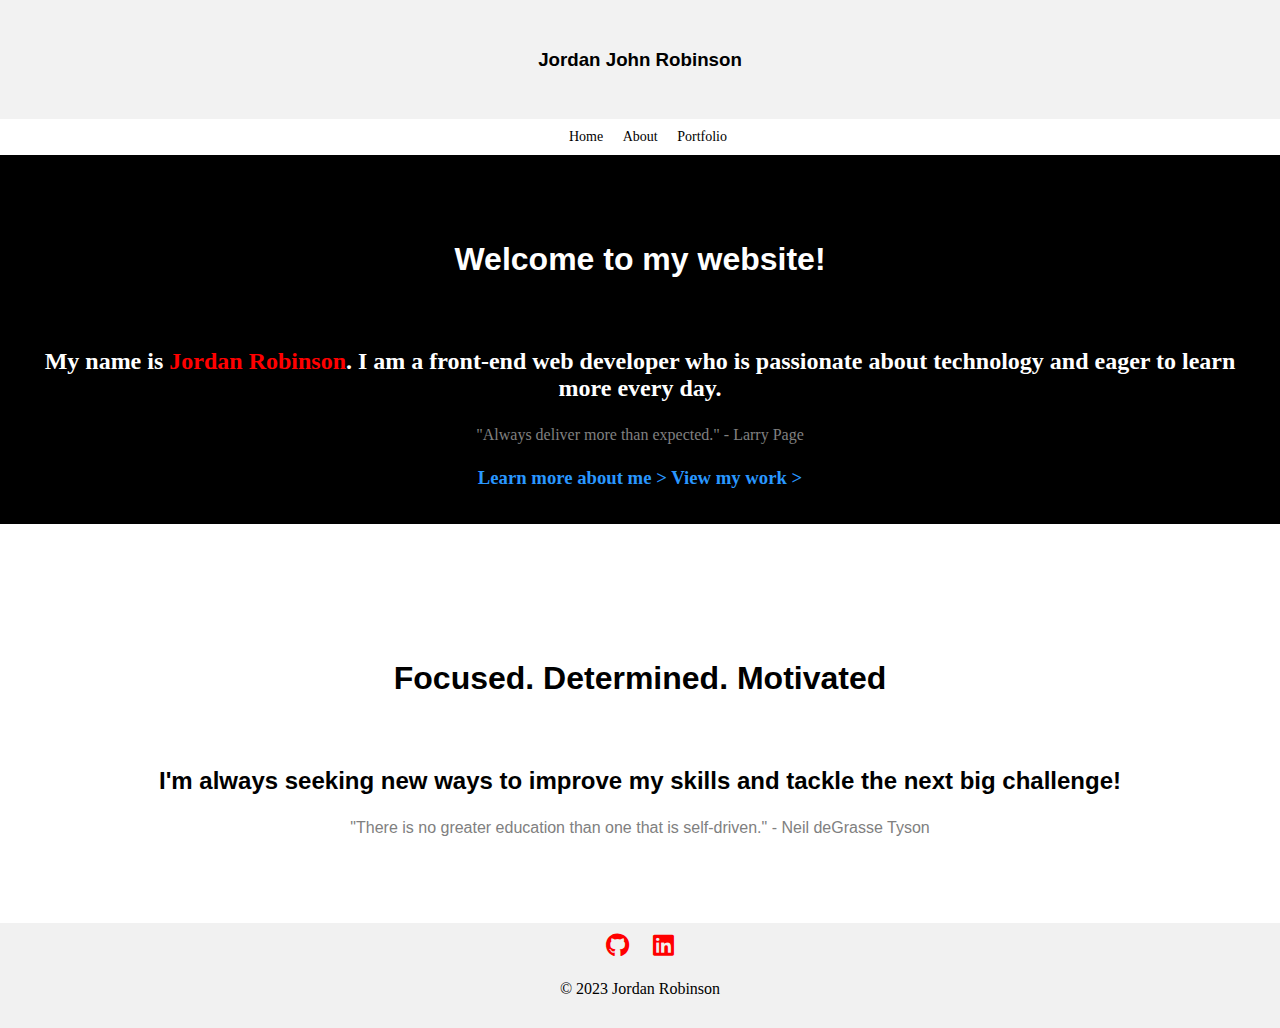
==== index.html @ 820ce332 "worked on main and footer" ====
<!DOCTYPE html>
<html lang="en">
  <head>
    <meta charset="UTF-8" />
    <meta name="viewport" content="width=device-width, initial-scale=1.0" />
    <title>Jordan Robinson's Personal Website</title>
    <!-- Links html to CSS -->
    <link rel="stylesheet" href="styles.css" />
    <!-- Links to js file -->
    <script src="javascript.js"></script>
    <!-- links for github and linkedin -->
    <link
      rel="stylesheet"
      href="https://cdnjs.cloudflare.com/ajax/libs/font-awesome/6.0.0-beta3/css/all.min.css"
    />
  </head>
  <body>
    <div class="top-container">
      <h3>Jordan John Robinson</h3>
    </div>
    <div class="header" id="myHeader">
      <nav class="links">
        <a class="active" href="index.html">Home</a>
        <a href="about.html">About</a>
        <a href="portfolio.html">Portfolio</a>
      </nav>
    </div>
    <main class="content">
      <h1 class="welcome">Welcome to my website!</h1>
      <h2>
        My name is <span class="myname">Jordan Robinson</span>. I am a front-end
        web developer who is passionate about technology and eager to learn more
        every day.
      </h2>
      <p class="quote">"Always deliver more than expected." - Larry Page</p>
      <h3 class="info">
        <a href="about.html">Learn more about me > </a>
        <a href="portfolio.html">View my work ></a>
      </h3>
    </main>
    <div class="secondary">
      <h1 class="goals">Focused. Determined. Motivated</h1>
      <h2>
        I'm always seeking new ways to improve my skills and tackle the next big
        challenge!
      </h2>
      <p class="quote">
        "There is no greater education than one that is self-driven." - Neil
        deGrasse Tyson
      </p>
    </div>

    <div class="footer">
      <div class="social-icons">
        <a href="https://github.com/jrdnrbnsnn" target="_blank"
          ><i class="fab fa-github"></i
        ></a>
        <a
          href="https://www.linkedin.com/in/jordan-robinson-a3a19428a/"
          target="_blank"
          ><i class="fab fa-linkedin"></i
        ></a>
      </div>
      <p>&copy; 2023 Jordan Robinson</p>
    </div>
  </body>
</html>
---- styles.css ----
body {
  margin: 0;
  color: white;
}

.top-container {
  background-color: hsl(0, 0%, 95%);
  padding: 30px;
  text-align: center;
  color: black;
  font-family: sans-serif;
}

.footer {
  box-sizing: border-box;
  width: 100%;
  background-color: #f1f1f1;
  color: black;
  text-align: center;
  padding: 10px 16px; /* Adjusted padding values */
  /* Remove position: fixed; */
}

/* Style the header */
.header {
  padding: 10px 16px;
  background: white;
  color: black; /* Adjusted text color */
  font-size: 14px;
  transition: background-color 0.3s ease; /* Add transition for smooth color change */
}

/* The fixed class is added to the header with JS when it reaches its scroll position */
.header.fixed {
  background: black;
  color: white; /* Adjusted text color */
  position: fixed;
  top: 0;
  width: 100%;
  transition: background-color 0.3s ease; /* Add transition for smooth color change */
}

/* Page content */
.content {
  padding: 16px;
  margin-bottom: 50px;
  text-align: center;
  background-color: black;
}

.content .info a {
  text-decoration: none;
  color: #2997ff;
}

.content .info a:hover {
  text-decoration: underline;
}

/* Center-align the links */
.links {
  text-align: center;
}

.links a:hover {
  text-decoration: underline;
}

/* Style the links and adjust text color */
.links a {
  text-decoration: none;
  color: black;
  padding-left: 16px;
  transition: color 0.3s ease; /* Add transition for smooth color change */
}

/* Style the links when fixed */
.links.fixed a {
  color: white; /* Adjusted text color */
}

p {
  font-size: 16px;
  line-height: 26px;
  word-wrap: break-word;
  overflow-wrap: break-word;
  hyphens: auto;
}

.content .welcome {
  font-family: sans-serif;
  text-align: center;
  padding: 50px;
  margin: 20px;
}

.content .myname {
  color: red;
}

.content .quote {
  text-align: center;
  color: grey;
}

.secondary .quote {
  text-align: center;
  color: grey;
}

.secondary {
  background-color: white;
  color: black;
  padding: 16px;
  margin-bottom: 50px;
  font-family: sans-serif;
  text-align: center;
}

.secondary .goals {
  font-family: sans-serif;
  text-align: center;
  padding: 50px;
  margin: 20px;
}

.social-icons a {
  color: red;
  font-size: 24px;
  margin: 0 10px;
  text-decoration: none;
}

.social-icons a:hover {
  color: #0077B5; /* Change color on hover (LinkedIn) */
}
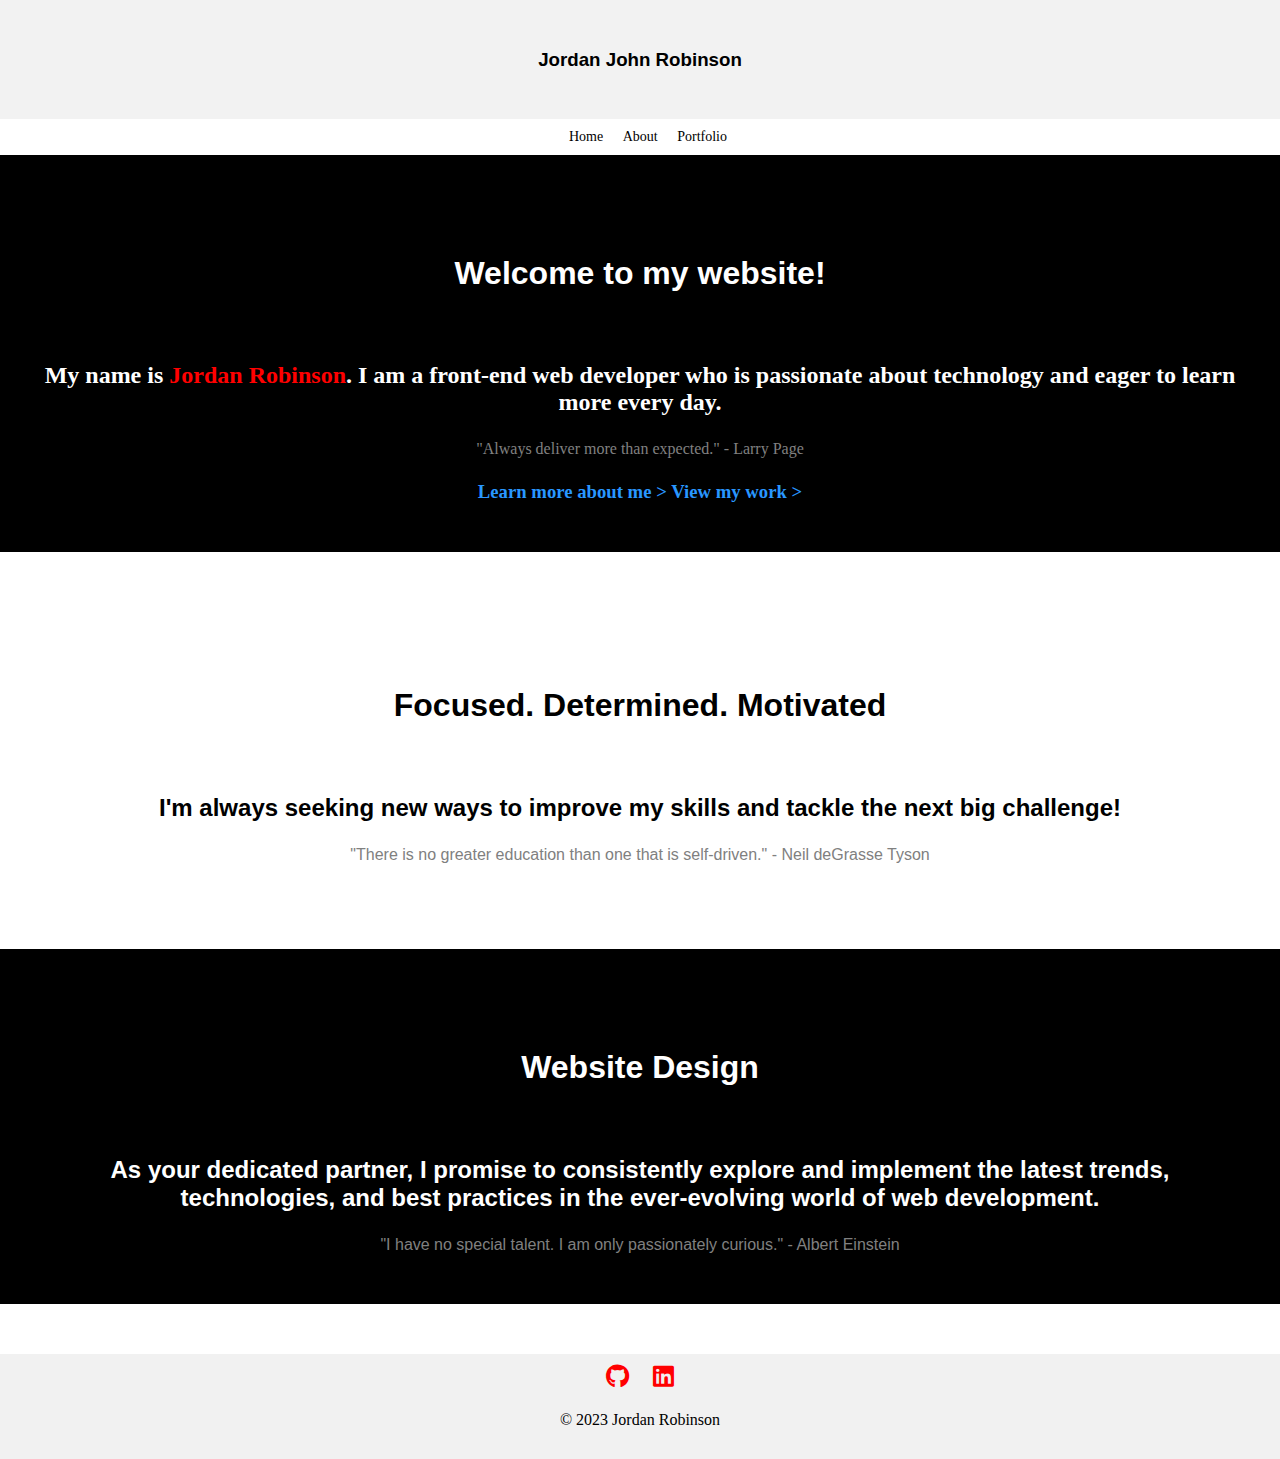
==== commit 707f55e3: "added about and portfolio" ====
--- a/index.html
+++ b/index.html
@@ -49,7 +49,18 @@
         deGrasse Tyson
       </p>
     </div>
-
+    <div class="tertiary">
+      <h1 class="customer">Website Design</h1>
+      <h2>
+        As your dedicated partner, I promise to consistently explore and
+        implement the latest trends, technologies, and best practices in the
+        ever-evolving world of web development.
+      </h2>
+      <p class="quote">
+        "I have no special talent. I am only passionately curious." - Albert
+        Einstein
+      </p>
+    </div>
     <div class="footer">
       <div class="social-icons">
         <a href="https://github.com/jrdnrbnsnn" target="_blank"
--- a/styles.css
+++ b/styles.css
@@ -1,3 +1,4 @@
+/* Reset some default browser styles */
 body {
   margin: 0;
   color: white;
@@ -24,7 +25,7 @@
 /* Style the header */
 .header {
   padding: 10px 16px;
-  background: white;
+  background: transparent;
   color: black; /* Adjusted text color */
   font-size: 14px;
   transition: background-color 0.3s ease; /* Add transition for smooth color change */
@@ -42,7 +43,7 @@
 
 /* Page content */
 .content {
-  padding: 16px;
+  padding: 30px;
   margin-bottom: 50px;
   text-align: center;
   background-color: black;
@@ -111,7 +112,7 @@
 .secondary {
   background-color: white;
   color: black;
-  padding: 16px;
+  padding: 15px;
   margin-bottom: 50px;
   font-family: sans-serif;
   text-align: center;
@@ -124,6 +125,53 @@
   margin: 20px;
 }
 
+.secondary .portfolio {
+  font-family: sans-serif;
+  text-align: center;
+  padding: 50px;
+  margin: 20px;
+  flex: left;
+}
+.secondary-flex-container {
+  display: flex;
+  flex-wrap: wrap;
+  background-color: white;
+  color: black;
+  padding: 15px;
+  margin-bottom: 50px;
+  font-family: sans-serif;
+  text-align: center;
+  justify-content: space-around;
+}
+
+.secondary-flex-container .goals {
+  font-family: sans-serif;
+  text-align: center;
+  padding: 50px;
+  margin: 20px;
+}
+
+.tertiary {
+  background-color: black;
+  color: white;
+  padding: 30px;
+  margin-bottom: 50px;
+  font-family: sans-serif;
+  text-align: center;
+}
+
+.tertiary .customer {
+  font-family: sans-serif;
+  text-align: center;
+  padding: 50px;
+  margin: 20px;
+}
+
+.tertiary .quote {
+  text-align: center;
+  color: grey;
+}
+
 .social-icons a {
   color: red;
   font-size: 24px;
@@ -132,5 +180,5 @@
 }
 
 .social-icons a:hover {
-  color: #0077B5; /* Change color on hover (LinkedIn) */
-}+  color: #0077b5; /* Change color on hover (LinkedIn) */
+}
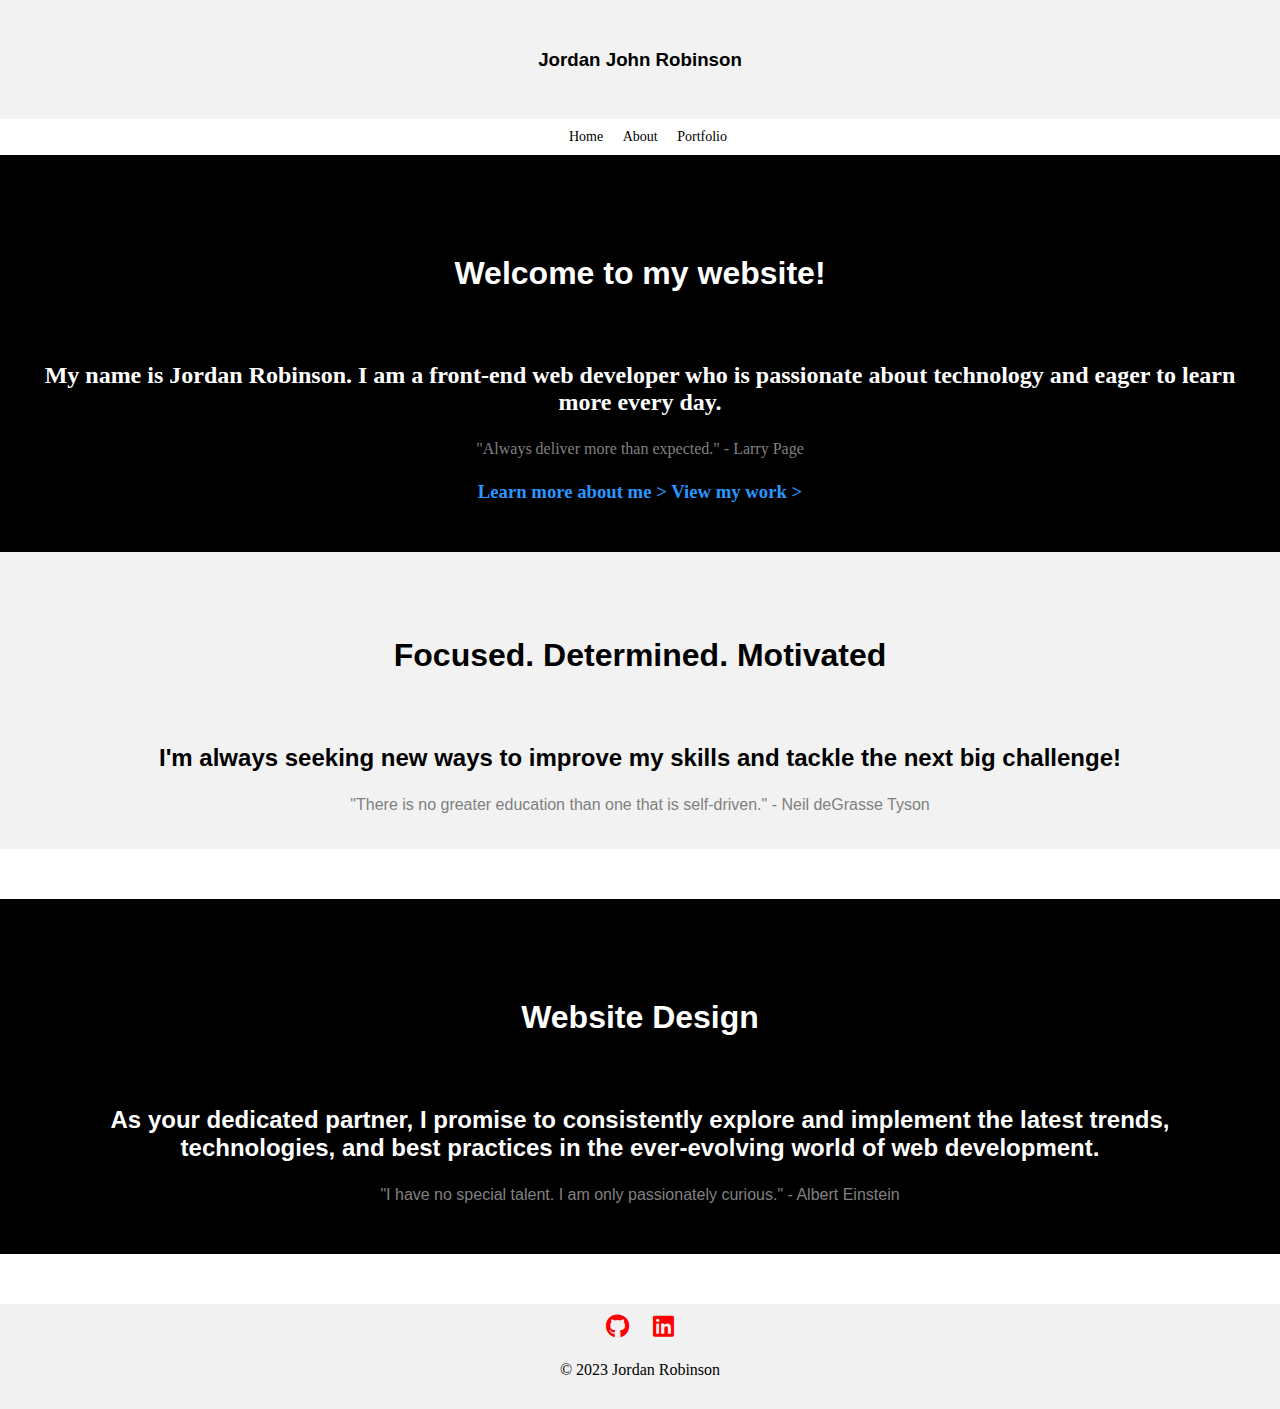
==== commit 1ad176d9: "adjusted padding" ====
--- a/index.html
+++ b/index.html
@@ -28,9 +28,8 @@
     <main class="content">
       <h1 class="welcome">Welcome to my website!</h1>
       <h2>
-        My name is <span class="myname">Jordan Robinson</span>. I am a front-end
-        web developer who is passionate about technology and eager to learn more
-        every day.
+        My name is Jordan Robinson. I am a front-end web developer who is
+        passionate about technology and eager to learn more every day.
       </h2>
       <p class="quote">"Always deliver more than expected." - Larry Page</p>
       <h3 class="info">
--- a/styles.css
+++ b/styles.css
@@ -44,7 +44,6 @@
 /* Page content */
 .content {
   padding: 30px;
-  margin-bottom: 50px;
   text-align: center;
   background-color: black;
 }
@@ -110,7 +109,7 @@
 }
 
 .secondary {
-  background-color: white;
+  background-color: hsl(0, 0%, 95%);
   color: black;
   padding: 15px;
   margin-bottom: 50px;
@@ -137,7 +136,7 @@
   flex-wrap: wrap;
   background-color: white;
   color: black;
-  padding: 15px;
+  padding-top: 15px;
   margin-bottom: 50px;
   font-family: sans-serif;
   text-align: center;
@@ -147,7 +146,6 @@
 .secondary-flex-container .goals {
   font-family: sans-serif;
   text-align: center;
-  padding: 50px;
   margin: 20px;
 }
 
@@ -166,6 +164,16 @@
   padding: 50px;
   margin: 20px;
 }
+/* Make images responsive */
+.responsive-img {
+  max-width: 100%;
+  height: auto;
+}
+
+.tertiary .responsive-img {
+  max-width: 100%;
+  height: auto;
+}
 
 .tertiary .quote {
   text-align: center;
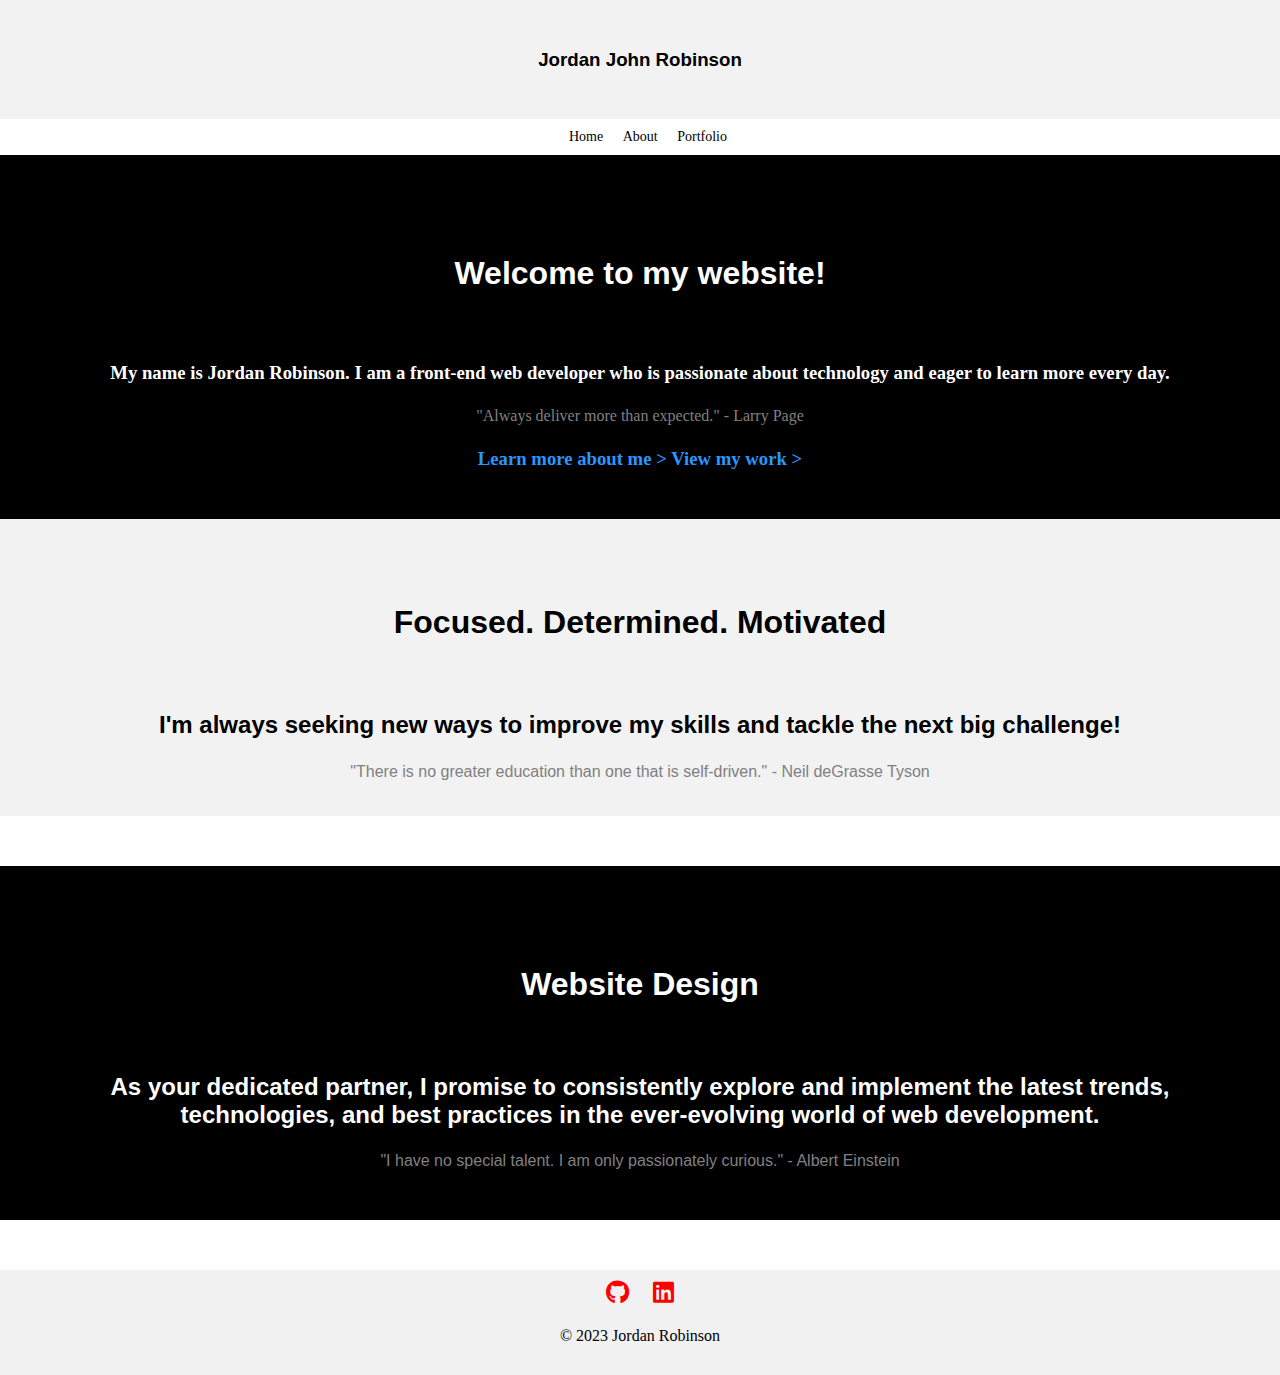
==== commit 8a930d78: "fixed h3 on welcome page" ====
--- a/index.html
+++ b/index.html
@@ -27,10 +27,10 @@
     </div>
     <main class="content">
       <h1 class="welcome">Welcome to my website!</h1>
-      <h2>
+      <h3>
         My name is Jordan Robinson. I am a front-end web developer who is
         passionate about technology and eager to learn more every day.
-      </h2>
+      </h3>
       <p class="quote">"Always deliver more than expected." - Larry Page</p>
       <h3 class="info">
         <a href="about.html">Learn more about me > </a>
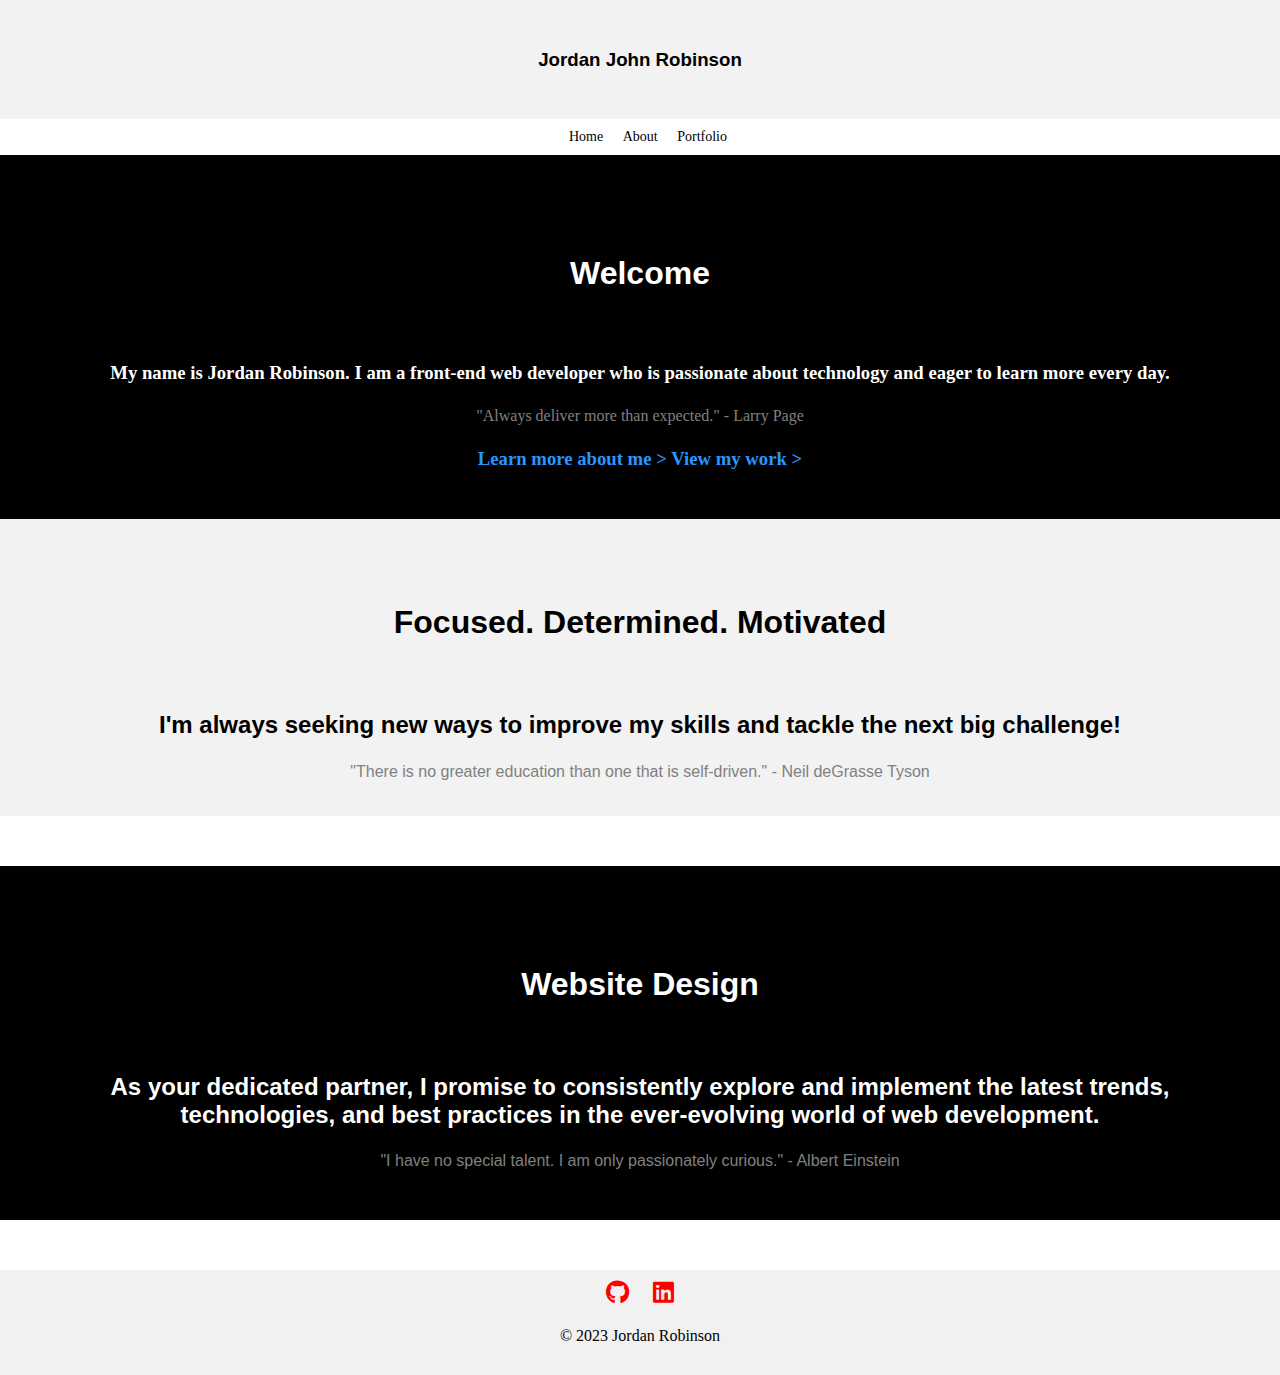
==== commit fca4b4f3: "changed to only welcome" ====
--- a/index.html
+++ b/index.html
@@ -26,7 +26,7 @@
       </nav>
     </div>
     <main class="content">
-      <h1 class="welcome">Welcome to my website!</h1>
+      <h1 class="welcome">Welcome</h1>
       <h3>
         My name is Jordan Robinson. I am a front-end web developer who is
         passionate about technology and eager to learn more every day.
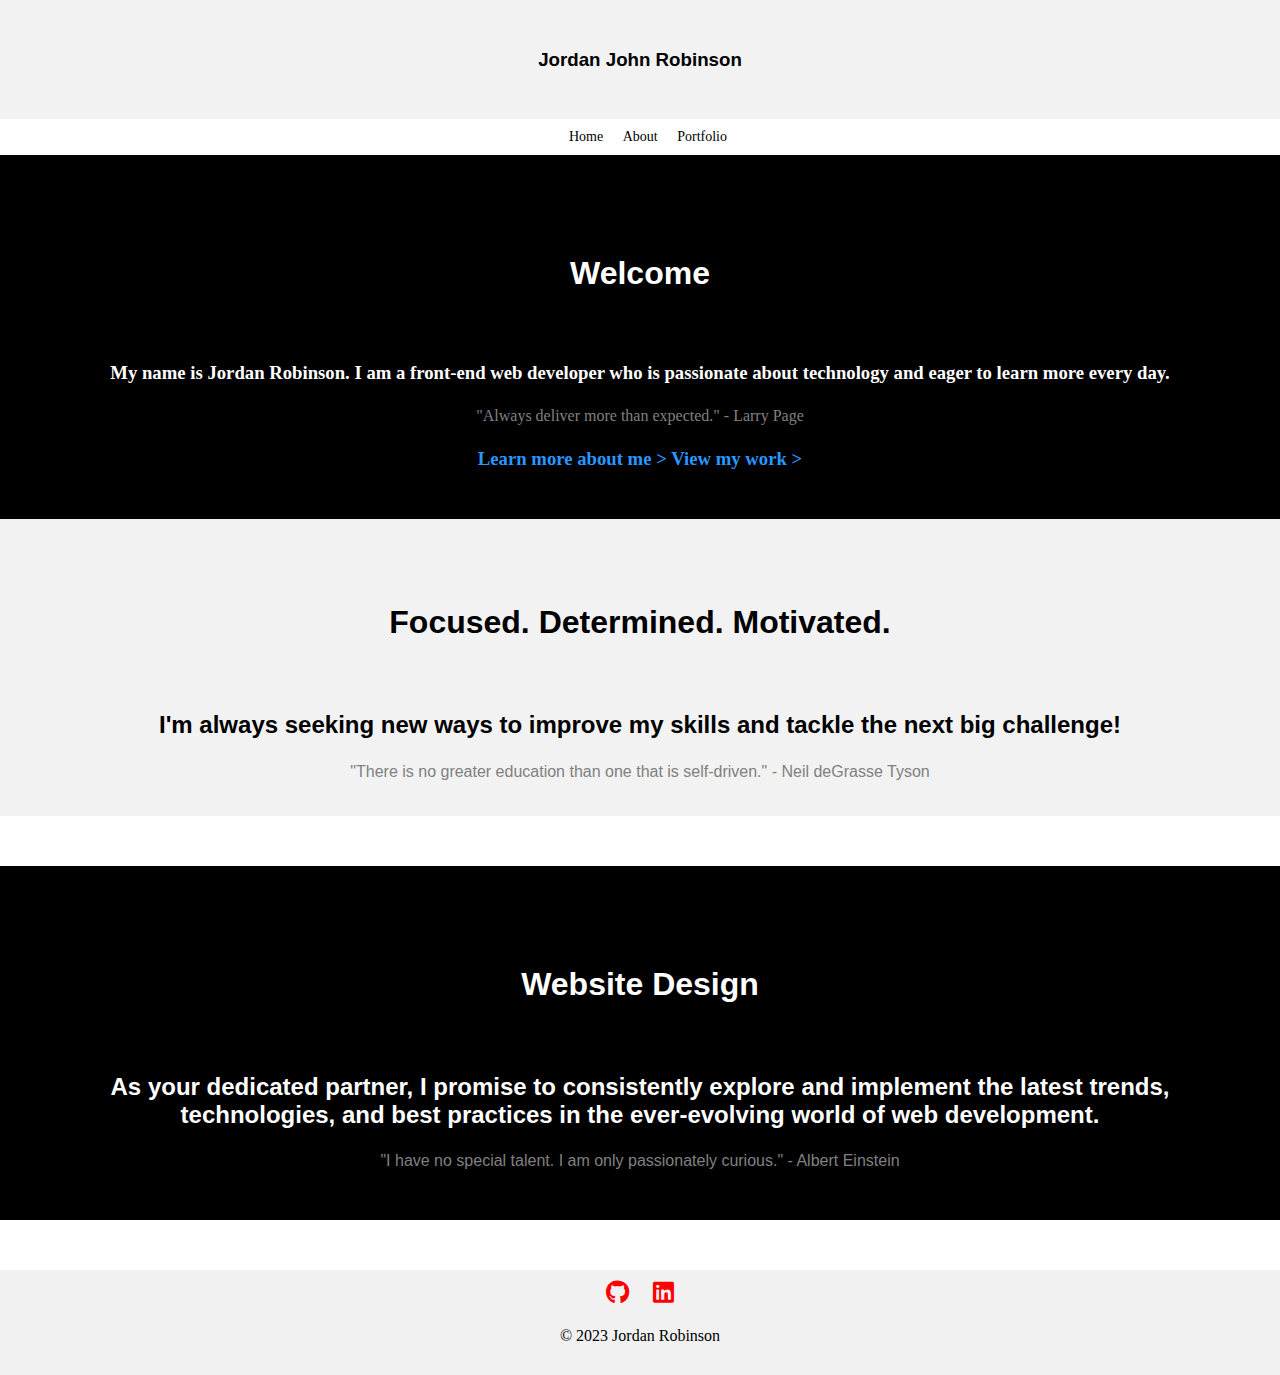
==== commit 6e781a60: "Aded period" ====
--- a/index.html
+++ b/index.html
@@ -38,7 +38,7 @@
       </h3>
     </main>
     <div class="secondary">
-      <h1 class="goals">Focused. Determined. Motivated</h1>
+      <h1 class="goals">Focused. Determined. Motivated.</h1>
       <h2>
         I'm always seeking new ways to improve my skills and tackle the next big
         challenge!
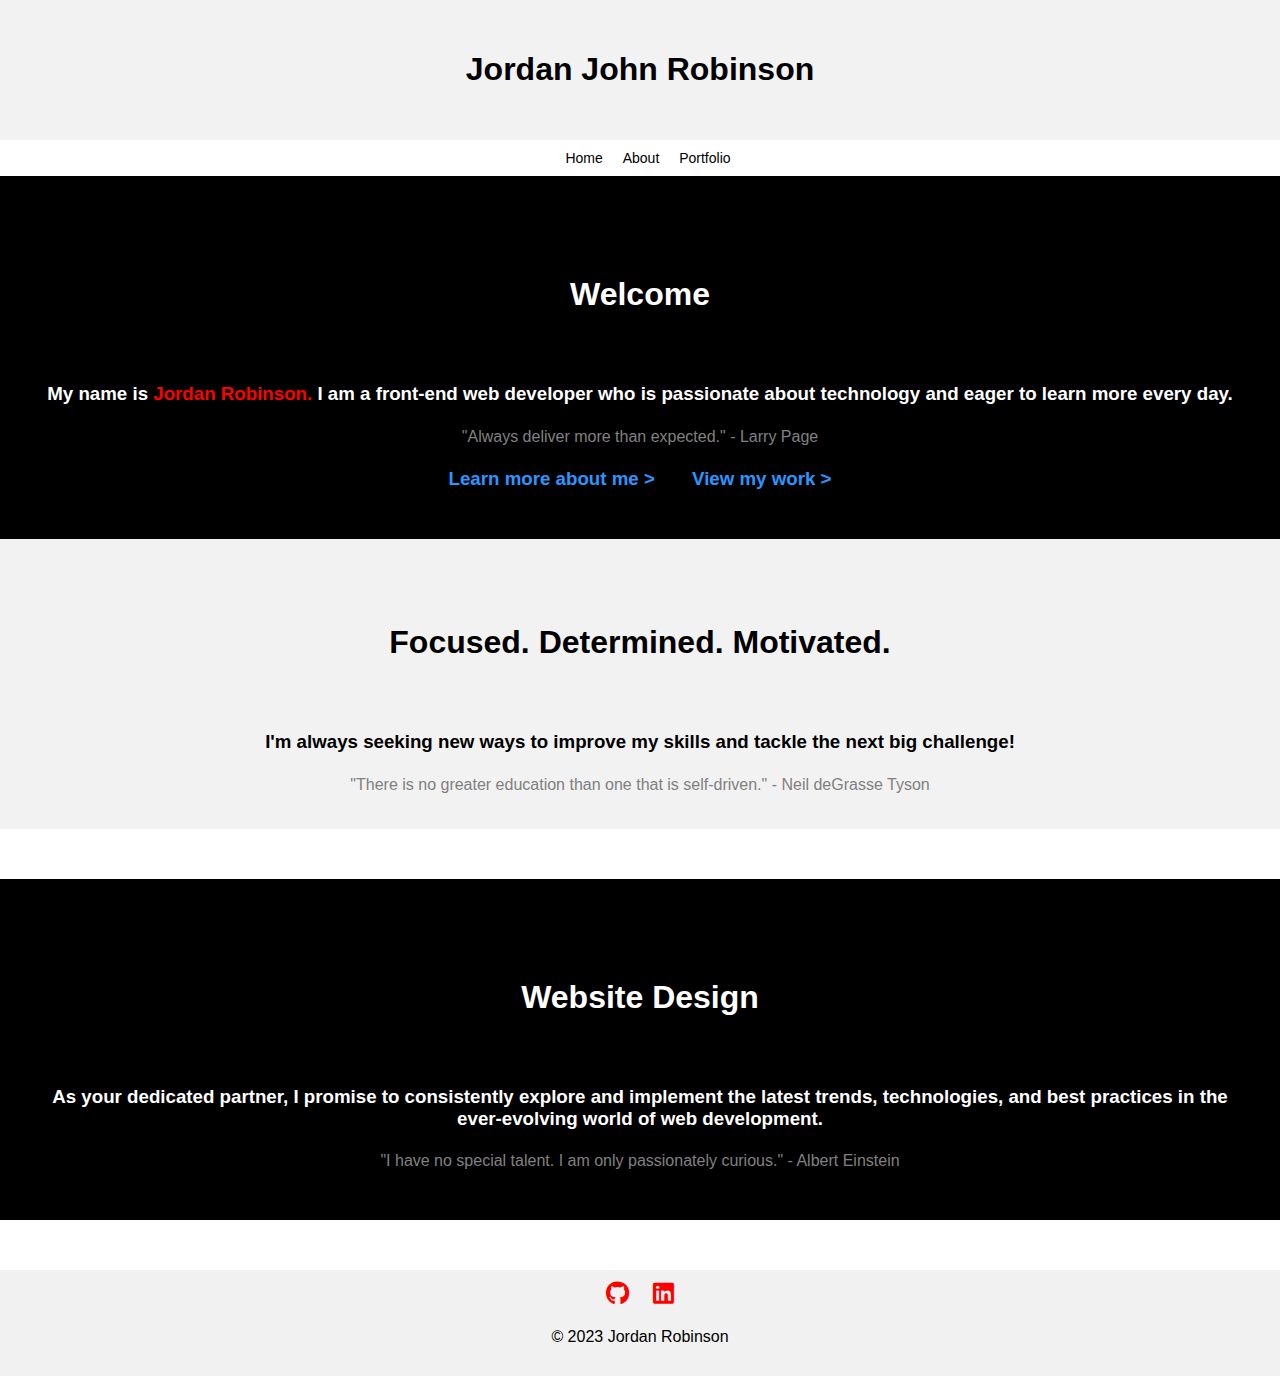
==== commit 9a96a84c: "changed h1 size" ====
--- a/index.html
+++ b/index.html
@@ -16,7 +16,7 @@
   </head>
   <body>
     <div class="top-container">
-      <h3>Jordan John Robinson</h3>
+      <h1>Jordan John Robinson</h1>
     </div>
     <div class="header" id="myHeader">
       <nav class="links">
@@ -28,8 +28,9 @@
     <main class="content">
       <h1 class="welcome">Welcome</h1>
       <h3>
-        My name is Jordan Robinson. I am a front-end web developer who is
-        passionate about technology and eager to learn more every day.
+        My name is <span class="myname">Jordan Robinson.</span> I am a front-end
+        web developer who is passionate about technology and eager to learn more
+        every day.
       </h3>
       <p class="quote">"Always deliver more than expected." - Larry Page</p>
       <h3 class="info">
@@ -39,10 +40,10 @@
     </main>
     <div class="secondary">
       <h1 class="goals">Focused. Determined. Motivated.</h1>
-      <h2>
+      <h3>
         I'm always seeking new ways to improve my skills and tackle the next big
         challenge!
-      </h2>
+      </h3>
       <p class="quote">
         "There is no greater education than one that is self-driven." - Neil
         deGrasse Tyson
@@ -50,11 +51,11 @@
     </div>
     <div class="tertiary">
       <h1 class="customer">Website Design</h1>
-      <h2>
+      <h3>
         As your dedicated partner, I promise to consistently explore and
         implement the latest trends, technologies, and best practices in the
         ever-evolving world of web development.
-      </h2>
+      </h3>
       <p class="quote">
         "I have no special talent. I am only passionately curious." - Albert
         Einstein
--- a/styles.css
+++ b/styles.css
@@ -2,6 +2,7 @@
 body {
   margin: 0;
   color: white;
+  font-family: sans-serif;
 }
 
 .top-container {
@@ -51,6 +52,7 @@
 .content .info a {
   text-decoration: none;
   color: #2997ff;
+  padding: 1rem;
 }
 
 .content .info a:hover {
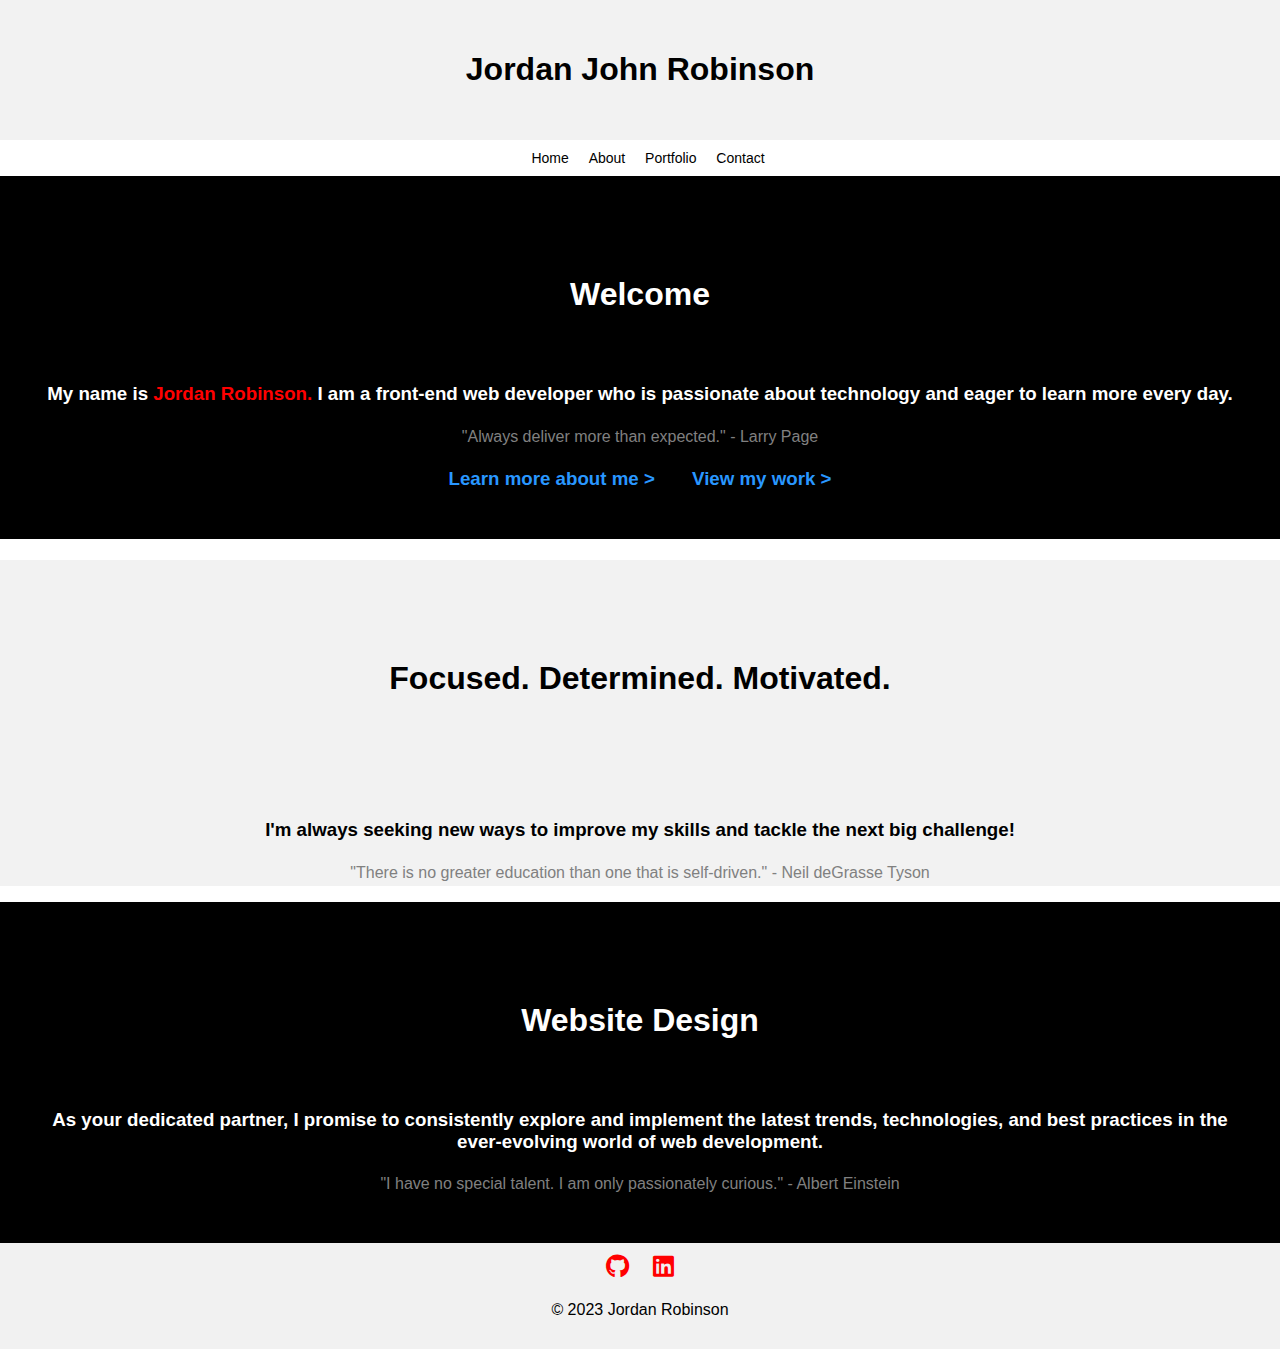
==== commit 5e397ccb: "website part II" ====
--- a/index.html
+++ b/index.html
@@ -23,10 +23,11 @@
         <a class="active" href="index.html">Home</a>
         <a href="about.html">About</a>
         <a href="portfolio.html">Portfolio</a>
+        <a href="contact.html">Contact</a>
       </nav>
     </div>
     <main class="content">
-      <h1 class="welcome">Welcome</h1>
+      <h1 class="welcome fade-in">Welcome</h1>
       <h3>
         My name is <span class="myname">Jordan Robinson.</span> I am a front-end
         web developer who is passionate about technology and eager to learn more
--- a/styles.css
+++ b/styles.css
@@ -30,6 +30,7 @@
   color: black; /* Adjusted text color */
   font-size: 14px;
   transition: background-color 0.3s ease; /* Add transition for smooth color change */
+  /* position: fixed;  */
 }
 
 /* The fixed class is added to the header with JS when it reaches its scroll position */
@@ -89,6 +90,7 @@
   hyphens: auto;
 }
 
+/* Welcome message in content */
 .content .welcome {
   font-family: sans-serif;
   text-align: center;
@@ -113,8 +115,6 @@
 .secondary {
   background-color: hsl(0, 0%, 95%);
   color: black;
-  padding: 15px;
-  margin-bottom: 50px;
   font-family: sans-serif;
   text-align: center;
 }
@@ -122,8 +122,7 @@
 .secondary .goals {
   font-family: sans-serif;
   text-align: center;
-  padding: 50px;
-  margin: 20px;
+  padding: 100px;
 }
 
 .secondary .portfolio {
@@ -138,8 +137,6 @@
   flex-wrap: wrap;
   background-color: white;
   color: black;
-  padding-top: 15px;
-  margin-bottom: 50px;
   font-family: sans-serif;
   text-align: center;
   justify-content: space-around;
@@ -155,7 +152,6 @@
   background-color: black;
   color: white;
   padding: 30px;
-  margin-bottom: 50px;
   font-family: sans-serif;
   text-align: center;
 }
@@ -192,3 +188,40 @@
 .social-icons a:hover {
   color: #0077b5; /* Change color on hover (LinkedIn) */
 }
+
+/* contact page */
+.contact {
+  color: black;
+  margin: 0 auto; /*centers the  */
+  background-color: #f2f2f2;
+  padding: 20px;
+  max-width: 500px;
+}
+
+/* Style inputs with type="text"*/
+input[type="text"],
+select,
+textarea {
+  width: 100%; /* Full width */
+  padding: 10px; /* Some padding */
+  border: 1px solid #f1f1f1;
+  box-sizing: border-box;
+  margin-top: 6px; /* Add a top margin */
+  margin-bottom: 16px; /* Bottom margin */
+  resize: vertical;
+}
+
+/* submit button with a specific background color etc */
+input[type="submit"] {
+  background-color: #2997ff;
+  color: white;
+  padding: 12px 20px;
+  border: none;
+  border-radius: 4px;
+  cursor: pointer;
+}
+
+/* When hovering over submit button, adds a green color */
+input[type="submit"]:hover {
+  background-color: green;
+}
